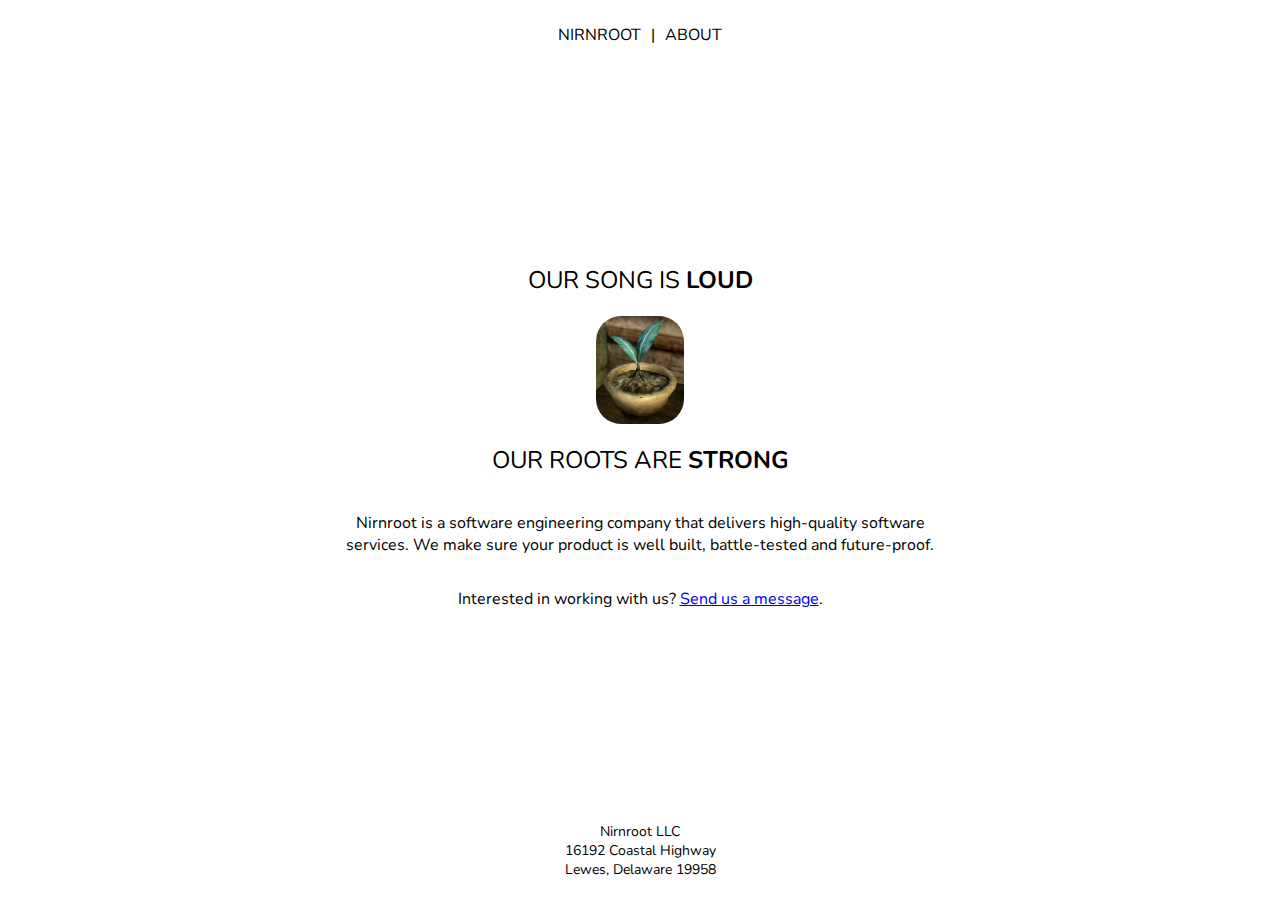
==== index.html @ 3954c7bd "Initial commit :seedling:" ====
<html>
  <head>
    <title>Nirnroot LLC</title>

    <link rel="icon" href="./nirnroot.png">
    <link rel="preconnect" href="https://fonts.gstatic.com">
    <link href="https://fonts.googleapis.com/css2?family=Nunito:wght@400;700&display=swap" rel="stylesheet">

    <style>
      html, body {
        height: 100%;
        width: 100%;
        font-family: 'Nunito', sans-serif;
      }

      body {
        margin: 0
      }

      p {
        max-width: 600px;
      }

      header {
        height: 70px;

        display: flex;
        justify-content: center;
        align-items: center;
      }

      header > a {
        color: black;
        margin: 0 10px;
        text-decoration: none;
      }

      header > a:hover {
        text-decoration: underline;
      }

      .container {
        width: 100%;
        height: calc(100% - 170px);
        display: flex;
        flex-direction: column;
        text-align: center;
        justify-content: center;
        align-items: center;
      }

      .moto {
        font-weight: normal;
      }

      .nirnroot-img {
        text-align: center;
        height: auto;
        width: 40%;
        border-radius: 25px;
      }

      footer {
        width: 100%;
        font-size: 14px;
        text-align: center;
        height: 100px;
        margin-bottom: 10px;

        display: flex;
        flex-direction: column;
        justify-content: center;
        align-items: center;
      }

      footer > p {
        margin: 0;
      }
    </style>
  </head>

  <body>
    <header>
      <a href='./index.html'>NIRNROOT</a> |

      <a href='./about.html'>ABOUT</a>
    </header>

    <div class="container">
      <h2 class='moto'>OUR SONG IS <b>LOUD</b></h2>

      <div>
        <img alt='Nirnroot' class='nirnroot-img' src='./nirnroot.png' />
      </div>

      <h2 class='moto'>OUR ROOTS ARE <b>STRONG</b></h2>

      <p>Nirnroot is a software engineering company that delivers high-quality
      software services. We make sure your product is well built, battle-tested
      and future-proof.</p>

      <p>Interested in working with us? <a href="mailto:info@nirnroot.dev">Send us a message</a>.</p>
    </div>

    <footer>
      <p>
      Nirnroot LLC
      </p>
      <p>
      16192 Coastal Highway
      </p>
      <p>
      Lewes, Delaware 19958
      </p>
    </footer>
    </div>
  </body>
</html>
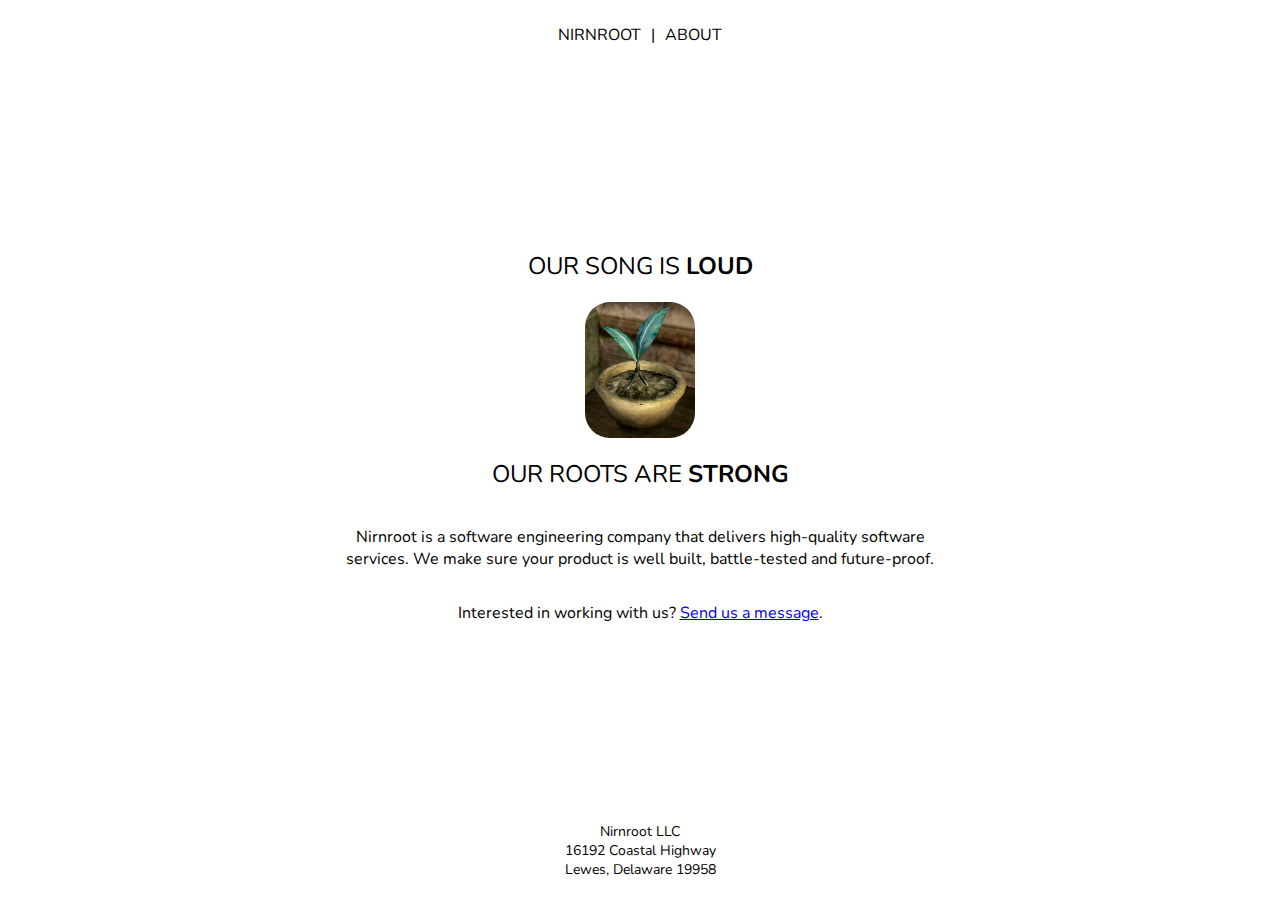
==== commit 6231c68c: "Extract styles to a separate file" ====
--- a/index.html
+++ b/index.html
@@ -1,82 +1,14 @@
 <html>
   <head>
     <title>Nirnroot LLC</title>
+
+    <meta name="viewport" content="width=device-width, initial-scale=1.0">
 
     <link rel="icon" href="./nirnroot.png">
     <link rel="preconnect" href="https://fonts.gstatic.com">
     <link href="https://fonts.googleapis.com/css2?family=Nunito:wght@400;700&display=swap" rel="stylesheet">
 
-    <style>
-      html, body {
-        height: 100%;
-        width: 100%;
-        font-family: 'Nunito', sans-serif;
-      }
-
-      body {
-        margin: 0
-      }
-
-      p {
-        max-width: 600px;
-      }
-
-      header {
-        height: 70px;
-
-        display: flex;
-        justify-content: center;
-        align-items: center;
-      }
-
-      header > a {
-        color: black;
-        margin: 0 10px;
-        text-decoration: none;
-      }
-
-      header > a:hover {
-        text-decoration: underline;
-      }
-
-      .container {
-        width: 100%;
-        height: calc(100% - 170px);
-        display: flex;
-        flex-direction: column;
-        text-align: center;
-        justify-content: center;
-        align-items: center;
-      }
-
-      .moto {
-        font-weight: normal;
-      }
-
-      .nirnroot-img {
-        text-align: center;
-        height: auto;
-        width: 40%;
-        border-radius: 25px;
-      }
-
-      footer {
-        width: 100%;
-        font-size: 14px;
-        text-align: center;
-        height: 100px;
-        margin-bottom: 10px;
-
-        display: flex;
-        flex-direction: column;
-        justify-content: center;
-        align-items: center;
-      }
-
-      footer > p {
-        margin: 0;
-      }
-    </style>
+    <link rel="stylesheet" type="text/css" href="./styles.css" />
   </head>
 
   <body>
--- a/styles.css
+++ b/styles.css
@@ -0,0 +1,70 @@
+html, body {
+  height: 100%;
+  width: 100%;
+  font-family: 'Nunito', sans-serif;
+}
+
+body {
+  margin: 0
+}
+
+p {
+  padding: 0 20px;
+  max-width: 600px;
+}
+
+header {
+  height: 70px;
+
+  display: flex;
+  justify-content: center;
+  align-items: center;
+}
+
+header > a {
+  color: black;
+  margin: 0 10px;
+  text-decoration: none;
+}
+
+header > a:hover {
+  text-decoration: underline;
+}
+
+.container {
+  width: 100%;
+  min-height: calc(100% - 170px);
+  display: flex;
+  flex-direction: column;
+  text-align: center;
+  justify-content: center;
+  align-items: center;
+}
+
+.moto {
+  font-weight: normal;
+}
+
+.nirnroot-img {
+  text-align: center;
+  height: auto;
+  width: 50%;
+  border-radius: 25px;
+}
+
+footer {
+  width: 100%;
+  font-size: 14px;
+  text-align: center;
+  height: 100px;
+  margin-bottom: 10px;
+
+  display: flex;
+  flex-direction: column;
+  justify-content: center;
+  align-items: center;
+}
+
+footer > p {
+  margin: 0;
+}
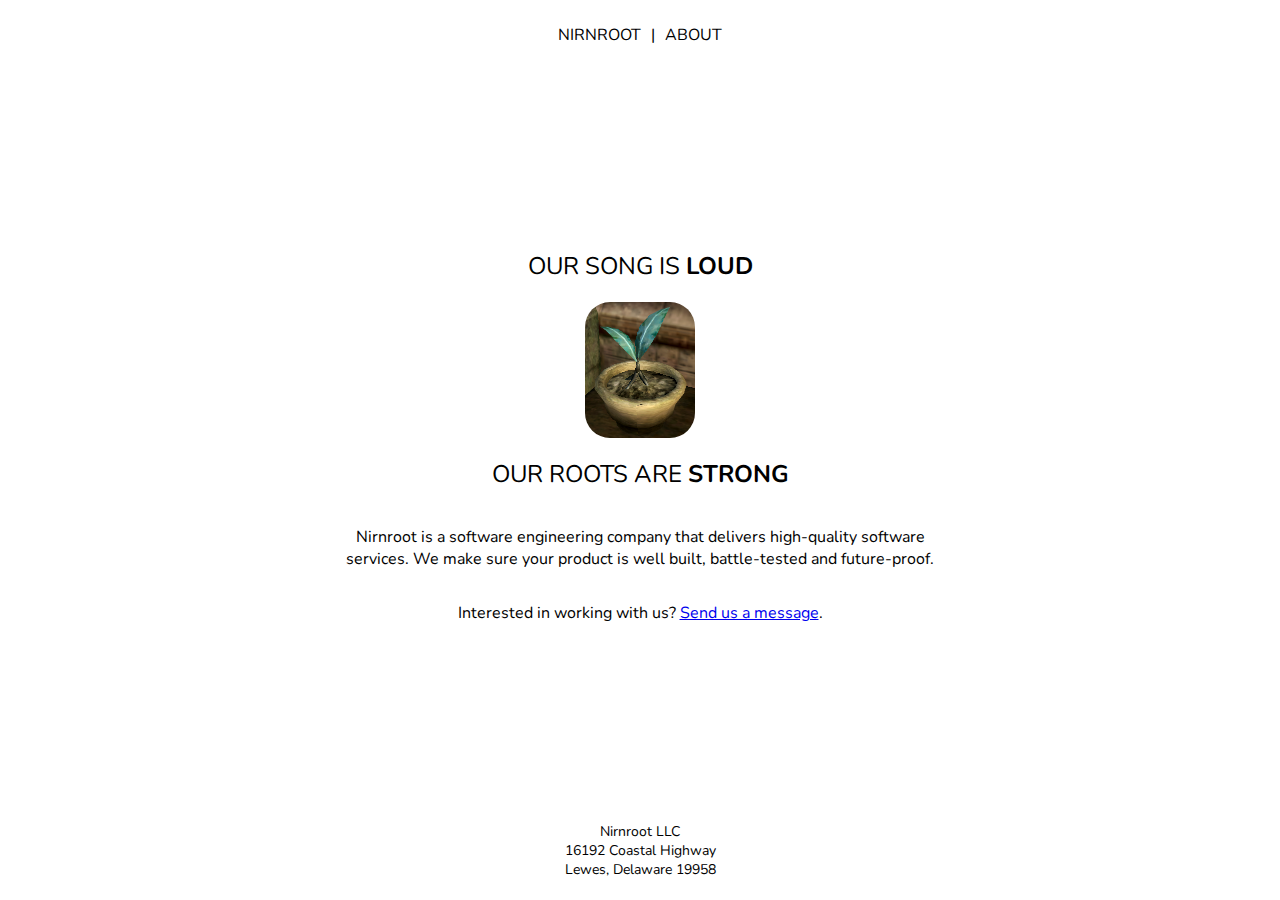
==== commit c32df9b6: "Add meta information to HTML pages" ====
--- a/index.html
+++ b/index.html
@@ -1,8 +1,12 @@
-<html>
+<html lang="en">
   <head>
     <title>Nirnroot LLC</title>
 
+    <meta charset="UTF-8">
     <meta name="viewport" content="width=device-width, initial-scale=1.0">
+
+    <meta name="author" content="Nirnroot LLC">
+    <meta name="description" content="The home page of Nirnroot LLC, a software engineering company.">
 
     <link rel="icon" href="./nirnroot.png">
     <link rel="preconnect" href="https://fonts.gstatic.com">
